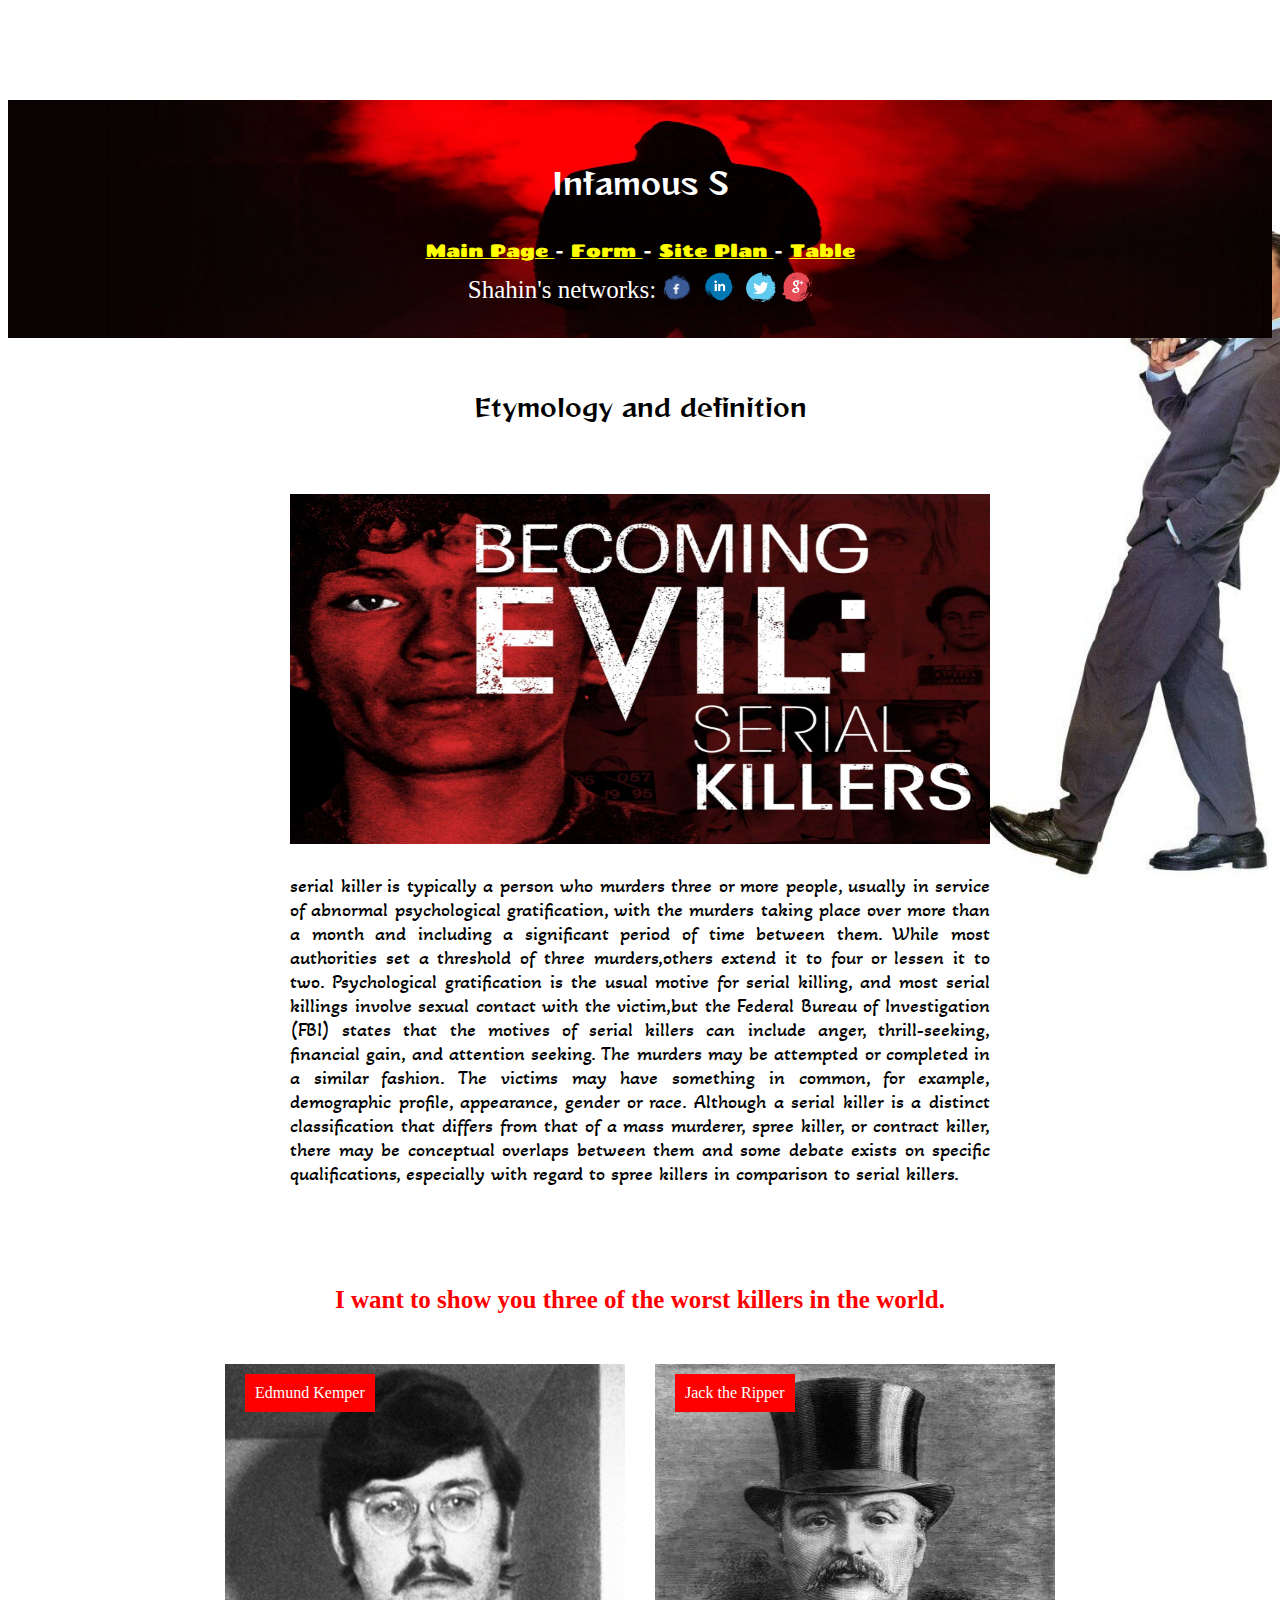
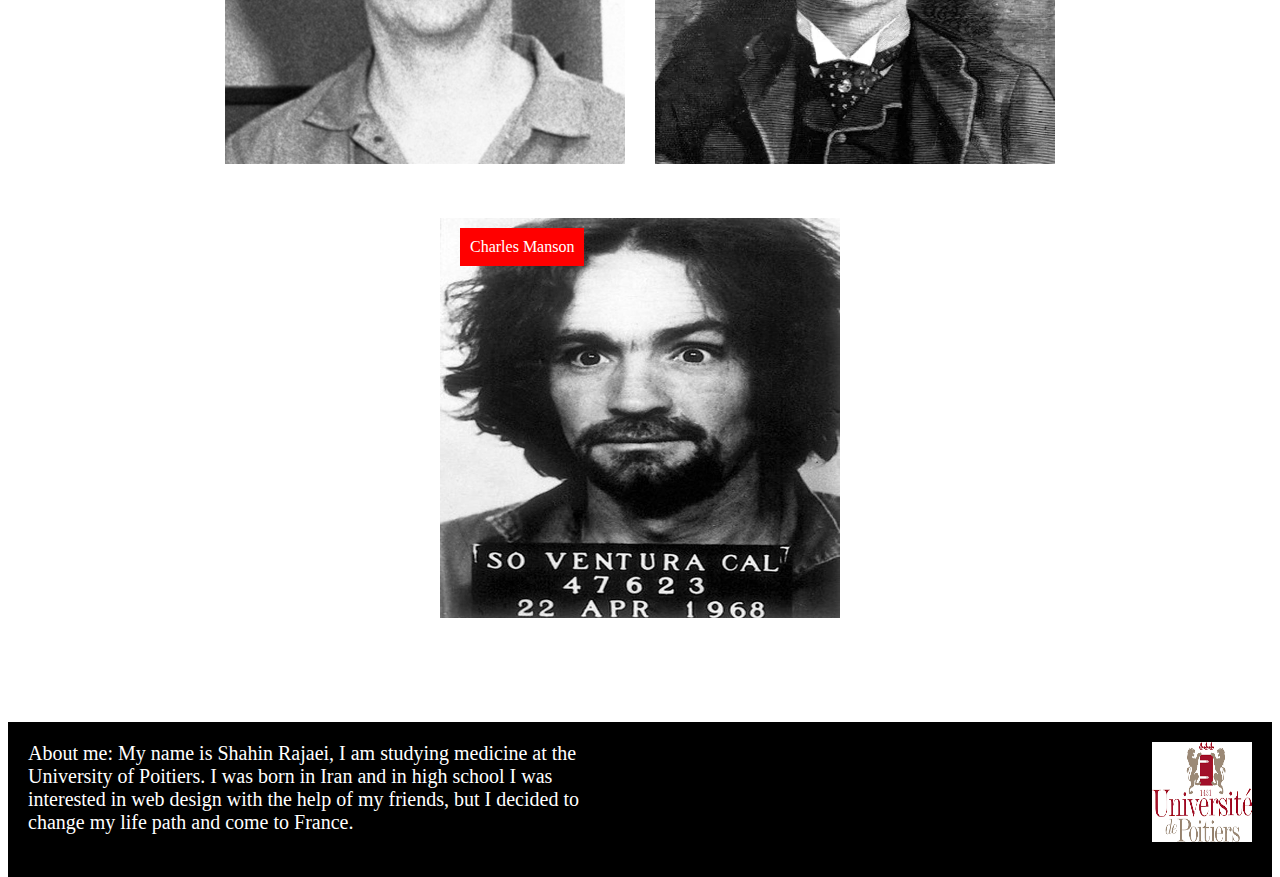
==== index.html @ f797428b "added new files" ====
<!DOCTYPE html>
<html lang="en">
  <head>
    <meta charset="UTF-8" />
    <meta http-equiv="X-UA-Compatible" content="IE=edge" />
    <meta name="viewport" content="width=device-width, initial-scale=1.0" />
    <link
      rel="stylesheet"
      type="text/css"
      title="primary style"
      href="styles/home.css"
    />
    <!-- To change the stylesheet in firefox go to View tab and change the page style. -->
    <link
      rel="stylesheet"
      type="text/css"
      title="alternate style"
      href="styles/home-alternate.css"
    />
    <script src="javascripts/home.js"></script>
    <title>Shahin Rajaie Website</title>
  </head>
  <body onload="showTime()">
    <div class="header">
      <div id="date" class="dateAndTime"></div>
      <div class="title">
        <p id="code"></p>
      </div>
      <script src="javascripts/script.js"></script>
      <div class="pages">
        <span>
          <a href="index.html" class="pageLink"> Main Page </a>
        </span>
        <span> - </span>
        <span>
          <a href="Content/Forms/form.html" class="pageLink"> Form </a>
        </span>
        <span> - </span>
        <span>
          <a href="Content/Miscellaneous/plan.html" class="pageLink">
            Site Plan
          </a>
        </span>
        <span> - </span>
        <span>
          <a href="Content/Miscellaneous/table.html" class="pageLink">
            Table
          </a>
        </span>
      </div>
      <div class="networksContainer">
        <span> Shahin's networks: </span>
        <span>
          <button onclick="openLink('http://www.facebook.com/Rajaei.shahin')">
            <img class="icon" src="./images/facebook.png" alt="facebookIcon" />
          </button>
        </span>
        <span>
          <button
            onclick="openLink('http://linkedin.com/in/shahin-rajaei-251469168')"
          >
            <img class="icon" src="./images/linkedin.png" alt="linkedinIcon" />
          </button>
        </span>
        <span>
          <button onclick="openLink('https://twitter.com/vilsoon10')">
            <img class="icon" src="./images/twitter.png" alt="twitterIcon" />
          </button>
        </span>
        <span>
          <a href="mailto:shahin.rajaei@etu.univ-poitiers.fr"
            ><img alt="email to google" class="icon" src="images/gmail.png"
          /></a>
        </span>
      </div>
    </div>
    <div class="container">
      <div class="contentTitle">Etymology and definition</div>
      <img src="./images/title.jpg" alt="titleImage" class="titleImage" />
      <div class="description">
        serial killer is typically a person who murders three or more people,
        usually in service of abnormal psychological gratification, with the
        murders taking place over more than a month and including a significant
        period of time between them. While most authorities set a threshold of
        three murders,others extend it to four or lessen it to two.
        Psychological gratification is the usual motive for serial killing, and
        most serial killings involve sexual contact with the victim,but the
        Federal Bureau of Investigation (FBI) states that the motives of serial
        killers can include anger, thrill-seeking, financial gain, and attention
        seeking. The murders may be attempted or completed in a similar fashion.
        The victims may have something in common, for example, demographic
        profile, appearance, gender or race. Although a serial killer is a
        distinct classification that differs from that of a mass murderer, spree
        killer, or contract killer, there may be conceptual overlaps between
        them and some debate exists on specific qualifications, especially with
        regard to spree killers in comparison to serial killers.
      </div>
      <div class="imagesTitle">
        I want to show you three of the worst killers in the world.
      </div>
      <div class="images">
        <div class="singleImage">
          <a href="Content/Collection/edmund.html" class="imageButton">
            <img alt="kemberg" class="killerImage" src="./images/kemper.jpg" />
            <div class="killerName">Edmund Kemper</div>
          </a>
        </div>
        <div class="singleImage">
          <a href="Content/Collection/jack.html" class="imageButton">
            <img
              alt="jacktherip"
              class="killerImage"
              src="./images/jackTheRipper.webp"
              style="margin-left: 30px"
            />
            <div class="killerName" style="left: 50px">Jack the Ripper</div>
          </a>
        </div>
        <div class="singleImage" style="margin-top: 30px">
          <a href="Content/Collection/charles.html" class="imageButton">
            <img
              alt="charlez manson"
              class="killerImage"
              src="./images/manson.jpg"
            />
            <div class="killerName">Charles Manson</div>
          </a>
        </div>
      </div>
      <div class="footer">
        <div class="footerText">
          About me: My name is Shahin Rajaei, I am studying medicine at the
          University of Poitiers. I was born in Iran and in high school I was
          interested in web design with the help of my friends, but I decided to
          change my life path and come to France.
          <br />
          <br />
        </div>
        <div>
          <img
            src="./images/uniLogo.png"
            alt="uniLogo"
            style="height: 100px; width: 100px"
          />
        </div>
      </div>
    </div>
  </body>
</html>
---- styles/home.css ----
.header {
  background-image: url("../images/header.jpg");
  background-size: cover;
  margin-top: 100px;
  z-index: 10;
  position: sticky;
  display: flex;
  flex-direction: column;
  top: 0;
  background-color: darkgray;
  color: white;
  padding: 30px;
  text-align: center;
  font-size: 30px;
}

.title {
  margin-bottom: 5px;
  font-family: Oi;
}

.pages {
  margin-bottom: 10px;
  font-family: Chango;
  font-size: 18px;
}

.pageLink {
  color: yellow;
}

body {
  background-image: url("../images/bcg.JPG");
  background-size: cover;
  background-attachment: fixed;
}

.contentTitle {
  font-size: 25px;
  font-family: Oi;
  margin-top: 50px;
  text-align: center;
}

button {
  background-color: transparent;
  outline: none;
  border: 0;
  cursor: pointer;
}

.icon {
  height: 30px;
  width: 30px;
}

.container {
  display: flex;
  /* justify-content: center; */
  flex-direction: column;
  align-items: center;
}

.titleImage {
  height: 350px;
  width: 700px;
  margin-top: 70px;
}

.description {
  text-align: justify;
  font-family: Akaya;
  margin-top: 30px;
  font-size: 20px;
  width: 700px;
}

.networksContainer {
  font-size: 25px;
  background-color: transparent;
  display: flex;
  justify-content: center;
  align-items: center;
}

.imagesTitle {
  margin-top: 100px;
  margin-bottom: 30px;
  font-size: 25px;
  font-weight: bold;
  color: red;
}

.images {
  display: flex;
  width: 900px;
  justify-content: center;
  flex-wrap: wrap;
}

.imageButton {
  display: block;
  margin-top: 20px;
  position: relative;
  border-radius: 7px;
  background-color: transparent;
}

.singleImage {
  position: relative;
}

.killerName {
  background-color: red;
  color: white;
  padding: 10px;
  position: absolute;
  top: 10px;
  left: 20px;
}

.killerImage {
  height: 400px;
  width: 400px;
}

.footer {
  display: flex;
  justify-content: space-between;
  background-color: black;
  color: white;
  min-height: 100px;
  padding: 20px;
  margin-bottom: -50px;
  font-size: 20px;
  margin-top: 100px;
  /* width: 700px; */
}

.footerText {
  display: flex;
  flex: 0.5;
}

@font-face {
  font-family: "Akaya";
  src: url(../fonts/AkayaTelivigala-Regular.ttf) format("truetype");
  font-weight: normal;
}

@font-face {
  font-family: "Oi";
  src: url(../fonts/ReggaeOne-Regular.ttf) format("truetype");
  font-weight: normal;
}

@font-face {
  font-family: "Chango";
  src: url(../fonts/Chango-Regular.ttf) format("truetype");
}

.require:invalid {
  border: 1px red solid;
}
---- styles/home-alternate.css ----
.header {
  background-color: black;
  background-size: cover;
  margin-top: 100px;
  z-index: 10;
  position: sticky;
  display: flex;
  flex-direction: column;
  top: 0;
  color: white;
  padding: 30px;
  text-align: center;
  font-size: 36px;
}

.title {
  margin-bottom: 5px;
  font-family: Oi;
}

.pages {
  margin-bottom: 10px;
  font-family: Chango;
  font-size: 26px;
}

.pageLink {
  color: yellow;
}

body {
  background-size: cover;
  background-attachment: fixed;
  background-color: #56b4e9;
}

.contentTitle {
  font-size: 31px;
  font-family: Oi;
  margin-top: 50px;
  text-align: center;
}

button {
  background-color: transparent;
  outline: none;
  border: 0;
  cursor: pointer;
}

.icon {
  height: 30px;
  width: 30px;
}

.container {
  display: flex;
  /* justify-content: center; */
  flex-direction: column;
  align-items: center;
}

.titleImage {
  height: 350px;
  width: 700px;
  margin-top: 70px;
}

.description {
  text-align: justify;
  font-family: Akaya;
  margin-top: 30px;
  font-size: 23px;
  width: 700px;
}

.networksContainer {
  font-size: 31px;
  background-color: transparent;
  display: flex;
  justify-content: center;
  align-items: center;
}

.imagesTitle {
  margin-top: 100px;
  margin-bottom: 30px;
  font-size: 31px;
  font-weight: bold;
  color: red;
}

.images {
  display: flex;
  width: 900px;
  justify-content: center;
  flex-wrap: wrap;
}

.imageButton {
  display: block;
  margin-top: 20px;
  position: relative;
  border-radius: 7px;
  background-color: transparent;
}

.singleImage {
  position: relative;
}

.killerName {
  background-color: red;
  color: white;
  padding: 10px;
  position: absolute;
  top: 10px;
  left: 20px;
}

.killerImage {
  height: 400px;
  width: 400px;
}

.footer {
  display: flex;
  justify-content: space-between;
  background-color: black;
  color: white;
  min-height: 100px;
  padding: 20px;
  margin-bottom: -50px;
  font-size: 26px;
  margin-top: 100px;
  /* width: 700px; */
}

.footerText {
  display: flex;
  flex: 0.5;
}

@font-face {
  font-family: "Akaya";
  src: url(../fonts/AkayaTelivigala-Regular.ttf) format("truetype");
  font-weight: normal;
}

@font-face {
  font-family: "Oi";
  src: url(../fonts/ReggaeOne-Regular.ttf) format("truetype");
  font-weight: normal;
}

@font-face {
  font-family: "Chango";
  src: url(../fonts/Chango-Regular.ttf) format("truetype");
}

.require:invalid {
  border: 1px red solid;
}
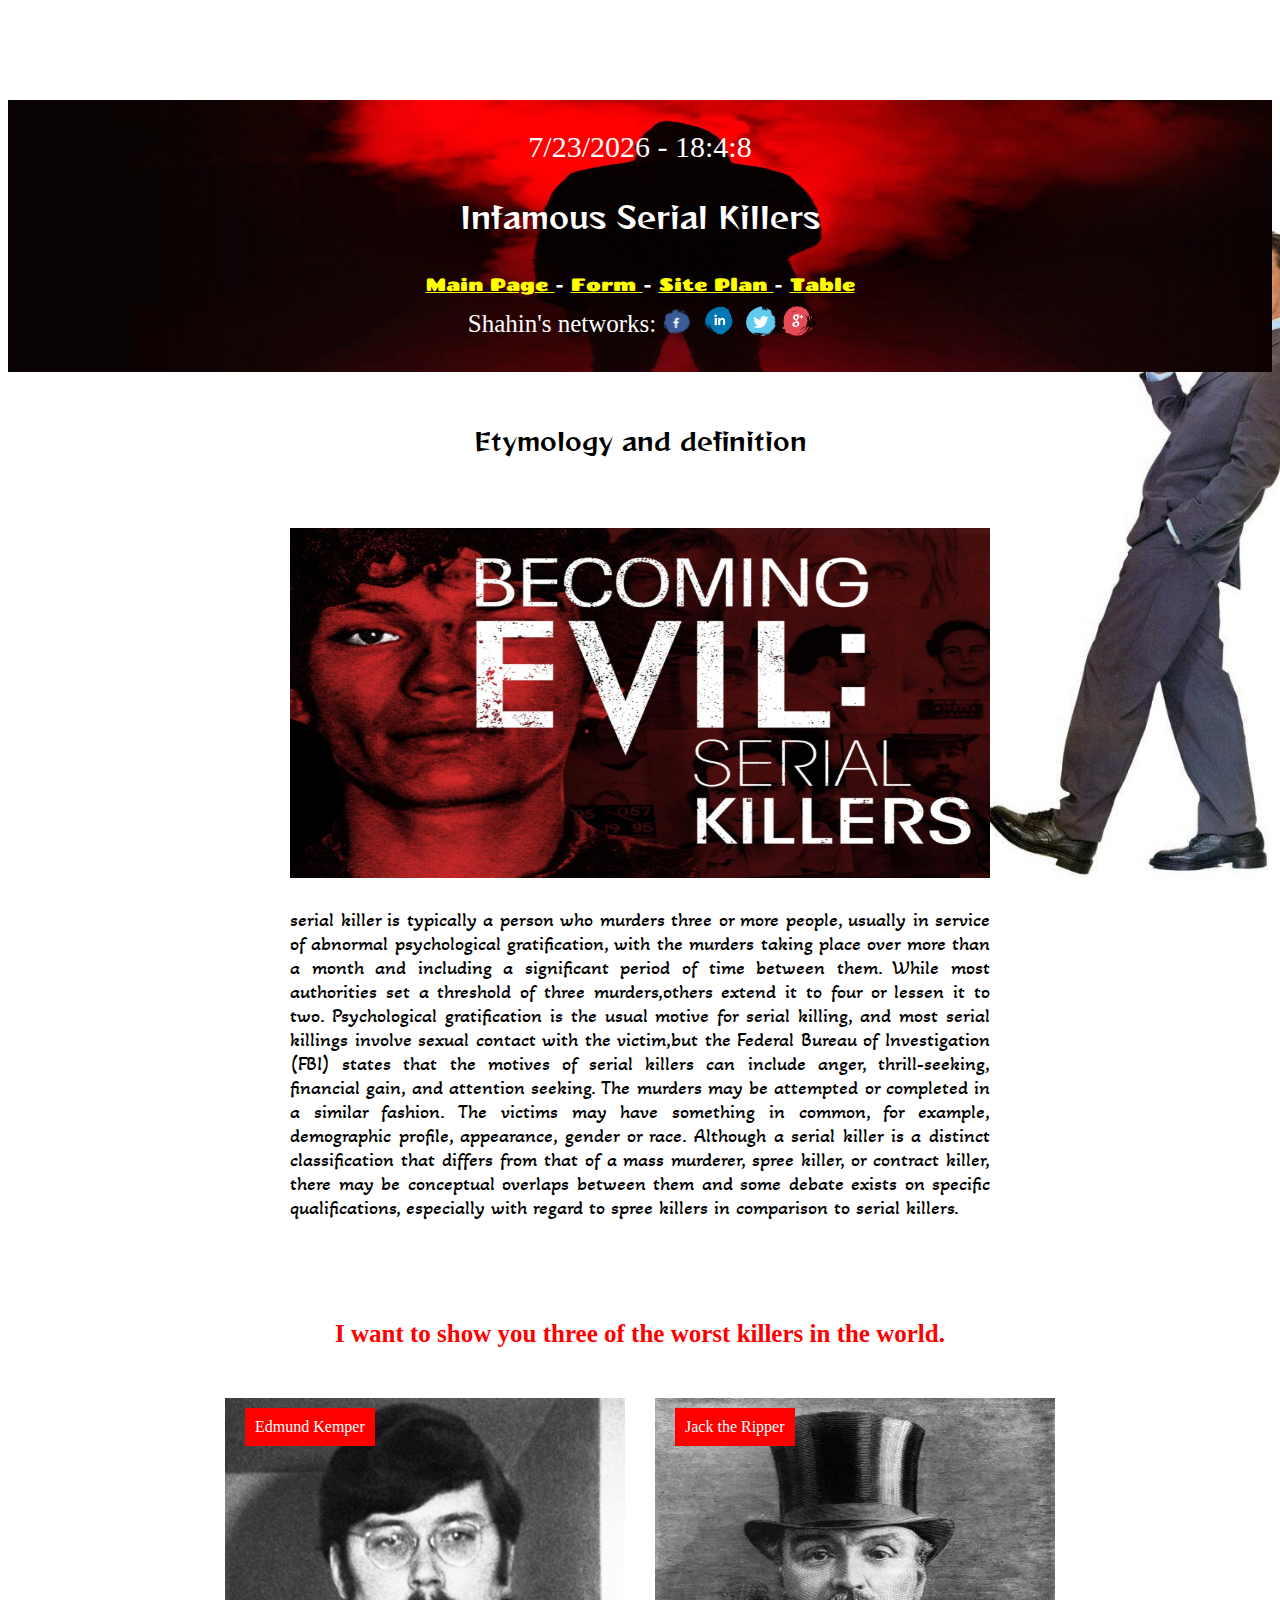
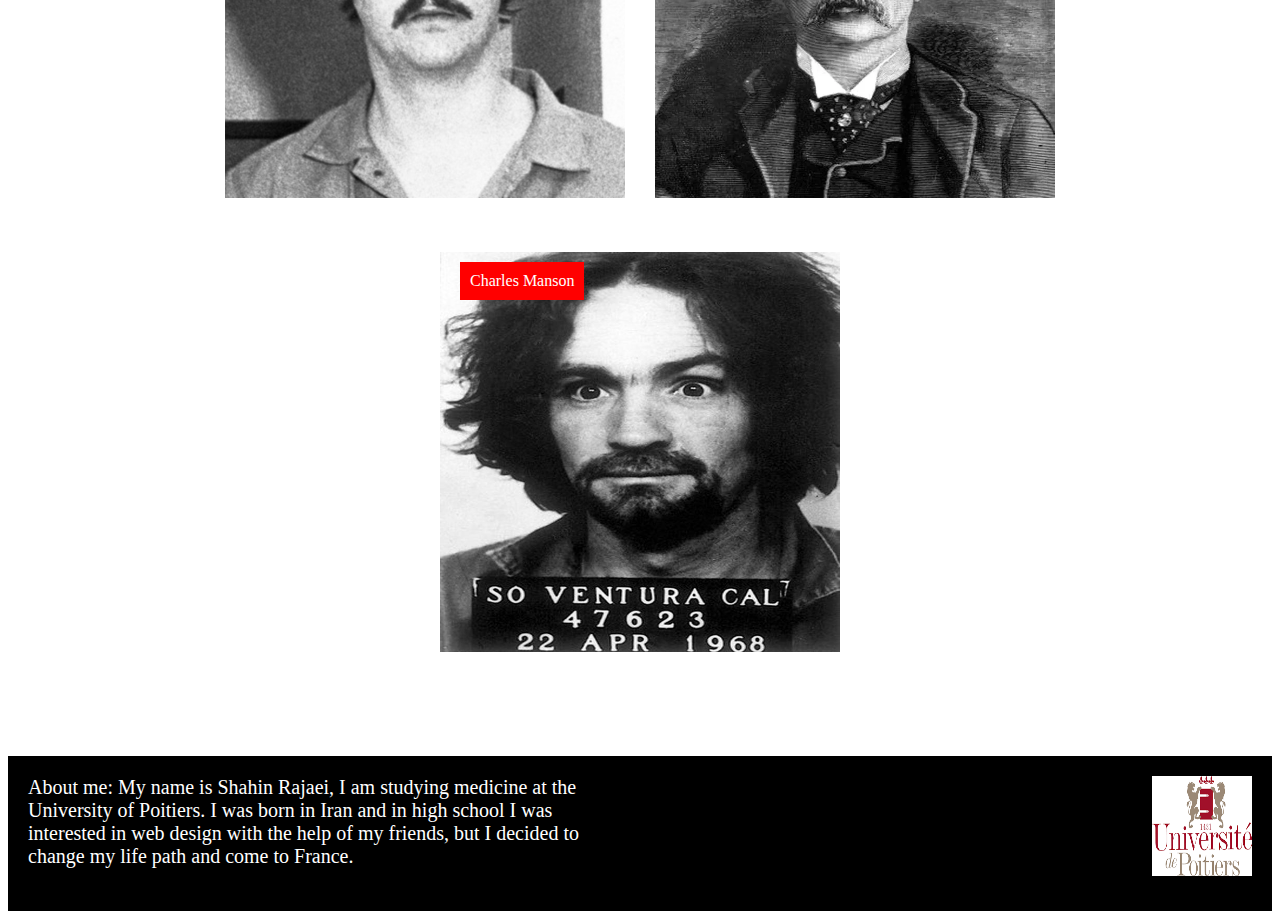
==== commit a0e3eec2: "added new files" ====
--- a/index.html
+++ b/index.html
@@ -18,15 +18,16 @@
       href="styles/home-alternate.css"
     />
     <script src="javascripts/home.js"></script>
+    <script src="javascripts/index.js"></script>
+    <script src="javascripts/script.js"></script>
     <title>Shahin Rajaie Website</title>
   </head>
   <body onload="showTime()">
     <div class="header">
       <div id="date" class="dateAndTime"></div>
       <div class="title">
-        <p id="code"></p>
+        <p id="code">Infamous Serial Killers</p>
       </div>
-      <script src="javascripts/script.js"></script>
       <div class="pages">
         <span>
           <a href="index.html" class="pageLink"> Main Page </a>
